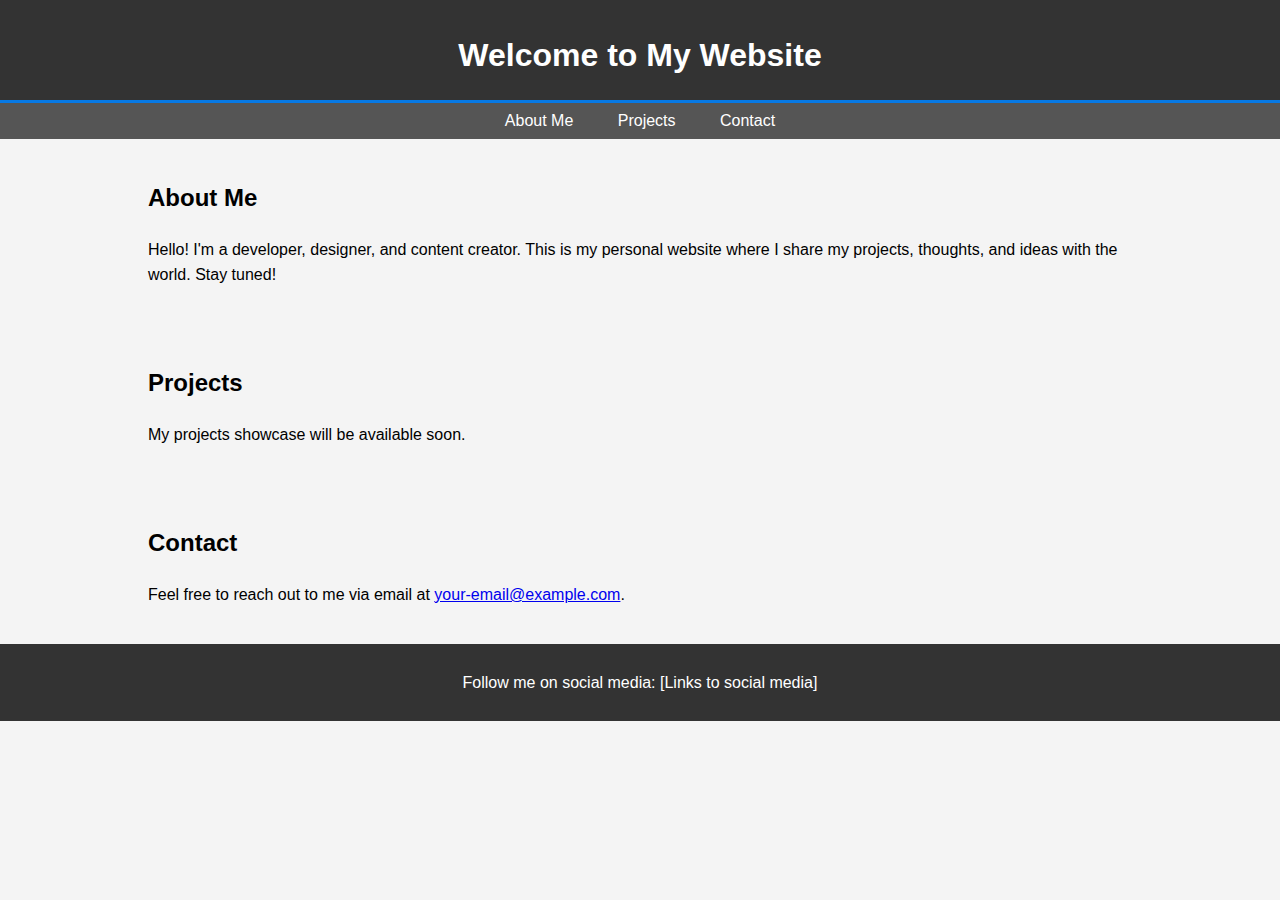
==== index.html @ 5c5b3408 "init project" ====
<!DOCTYPE html>
<html lang="en">
<head>
    <meta charset="UTF-8">
    <meta name="viewport" content="width=device-width, initial-scale=1.0">
    <title>Home Page</title>
    <link rel="stylesheet" href="styles.css">
</head>
<body>
    <header>
        <h1>Welcome to My Website</h1>
    </header>
    <nav>
        <ul>
            <li><a href="#about">About Me</a></li>
            <li><a href="#projects">Projects</a></li>
            <li><a href="#contact">Contact</a></li>
        </ul>
    </nav>
    <section id="about">
        <h2>About Me</h2>
        <p>Hello! I'm a developer, designer, and content creator. This is my personal website where I share my projects, thoughts, and ideas with the world. Stay tuned!</p>
    </section>
    <section id="projects">
        <h2>Projects</h2>
        <p>My projects showcase will be available soon.</p>
    </section>
    <section id="contact">
        <h2>Contact</h2>
        <p>Feel free to reach out to me via email at <a href="mailto:your-email@example.com">your-email@example.com</a>.</p>
    </section>
    <footer>
        <p>Follow me on social media: [Links to social media]</p>
    </footer>
</body>
</html>
---- styles.css ----
body {
    font-family: Arial, sans-serif;
    line-height: 1.6;
    margin: 0;
    padding: 0;
    background-color: #f4f4f4;
}

header {
    background: #333;
    color: #fff;
    padding-top: 30px;
    min-height: 70px;
    border-bottom: #0779e4 3px solid;
}

header h1 {
    text-align: center;
    margin: 0;
    padding-bottom: 10px;
}

nav ul {
    background: #555;
    list-style: none;
    text-align: center;
    padding: 0;
    margin: 0;
}

nav ul li {
    display: inline;
}

nav ul li a {
    text-decoration: none;
    color: white;
    padding: 5px 20px;
    display: inline-block;
}

section {
    padding: 20px;
    margin: 0 10%;
}

footer {
    text-align: center;
    padding: 10px;
    background-color: #333;
    color: white;
}
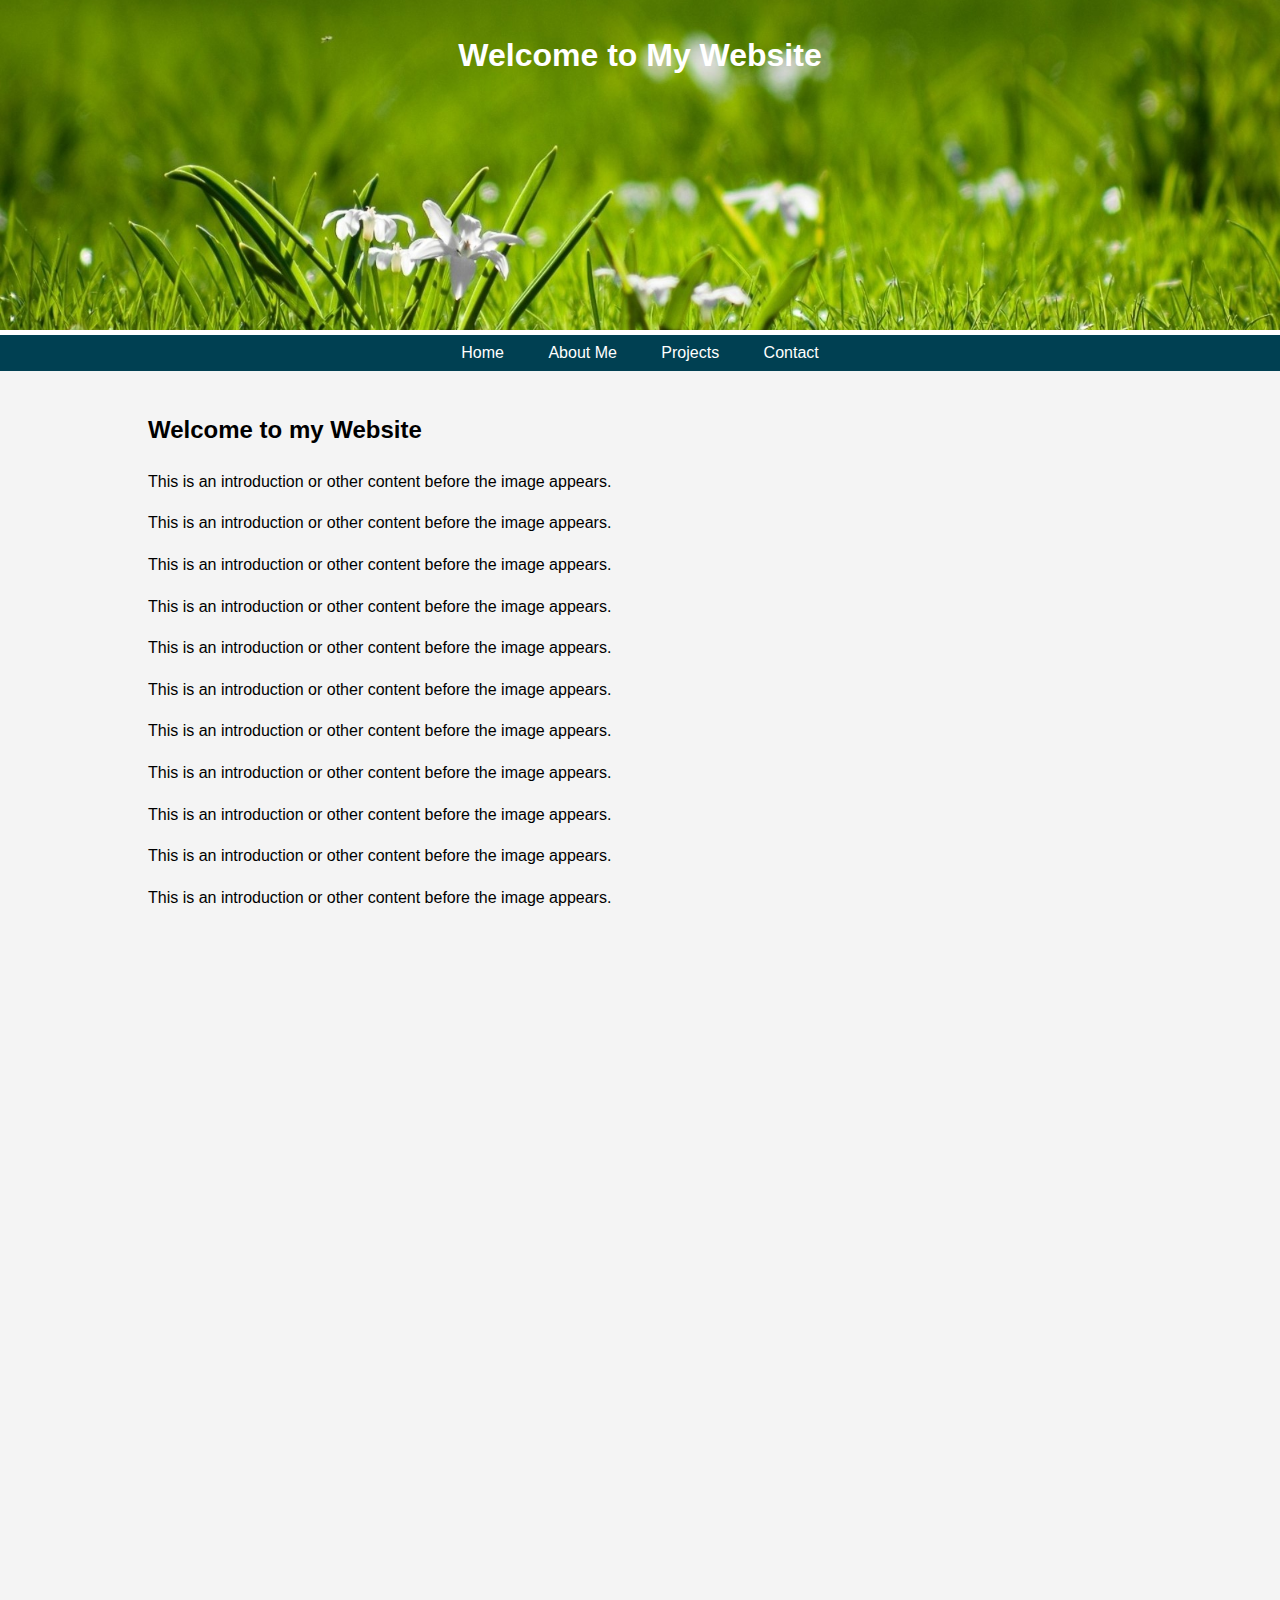
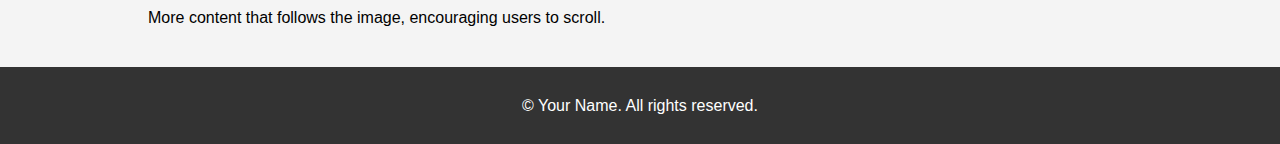
==== commit 84ae43cf: "first day" ====
--- a/index.html
+++ b/index.html
@@ -12,25 +12,47 @@
     </header>
     <nav>
         <ul>
-            <li><a href="#about">About Me</a></li>
-            <li><a href="#projects">Projects</a></li>
-            <li><a href="#contact">Contact</a></li>
+            <li><a href="index.html">Home</a></li>
+            <li><a href="about.html">About Me</a></li>
+            <li><a href="projects.html">Projects</a></li>
+            <li><a href="contact.html">Contact</a></li>
         </ul>
     </nav>
-    <section id="about">
-        <h2>About Me</h2>
-        <p>Hello! I'm a developer, designer, and content creator. This is my personal website where I share my projects, thoughts, and ideas with the world. Stay tuned!</p>
-    </section>
-    <section id="projects">
-        <h2>Projects</h2>
-        <p>My projects showcase will be available soon.</p>
-    </section>
-    <section id="contact">
-        <h2>Contact</h2>
-        <p>Feel free to reach out to me via email at <a href="mailto:your-email@example.com">your-email@example.com</a>.</p>
+    <section>
+        <h2>Welcome to my Website</h2>
+        <p>This is an introduction or other content before the image appears.</p>
+        <p>This is an introduction or other content before the image appears.</p>
+        <p>This is an introduction or other content before the image appears.</p>
+        <p>This is an introduction or other content before the image appears.</p>
+        <p>This is an introduction or other content before the image appears.</p>
+        <p>This is an introduction or other content before the image appears.</p>
+        <p>This is an introduction or other content before the image appears.</p>
+        <p>This is an introduction or other content before the image appears.</p>
+        <p>This is an introduction or other content before the image appears.</p>
+        <p>This is an introduction or other content before the image appears.</p>
+        <p>This is an introduction or other content before the image appears.</p>
+        <!-- Image with the .scroll-image class -->
+        <img src="files/scroll-image.jpg" alt="Descriptive text for the image" class="scroll-image">
+        <p>More content that follows the image, encouraging users to scroll.</p>
     </section>
     <footer>
-        <p>Follow me on social media: [Links to social media]</p>
+        <p>© Your Name. All rights reserved.</p>
     </footer>
+    <script>
+        document.addEventListener('DOMContentLoaded', (event) => {
+          let observer = new IntersectionObserver((entries, observer) => { 
+            entries.forEach(entry => {
+              if (entry.isIntersecting) {
+                entry.target.classList.add('scroll-image-visible');
+              }
+            });
+          }, { threshold: 0.1 }); // Adjust threshold as needed
+      
+          // Target elements with the 'scroll-image' class
+          document.querySelectorAll('.scroll-image').forEach(img => {
+            observer.observe(img);
+          });
+        });
+      </script>
 </body>
-</html>+</html>
--- a/styles.css
+++ b/styles.css
@@ -7,11 +7,11 @@
 }
 
 header {
-    background: #333;
+    background: url('files/header-background.jpg') no-repeat center center/cover;
     color: #fff;
     padding-top: 30px;
-    min-height: 70px;
-    border-bottom: #0779e4 3px solid;
+    min-height: 300px;
+    border-bottom: #FFF 5px solid;
 }
 
 header h1 {
@@ -21,7 +21,7 @@
 }
 
 nav ul {
-    background: #555;
+    background: #004052;
     list-style: none;
     text-align: center;
     padding: 0;
@@ -44,6 +44,19 @@
     margin: 0 10%;
 }
 
+/* Initial state of the image */
+.scroll-image {
+    width: 100%; /* Adjust this as needed */
+    height: auto;
+    margin: 20px 0; /* Adds space around the image */
+    opacity: 0;
+    transition: opacity 2s ease-out; /* Smooth transition for the fade-in effect */
+}
+/* Class to add when the image becomes visible */
+.scroll-image-visible {
+    opacity: 1;
+}
+
 footer {
     text-align: center;
     padding: 10px;
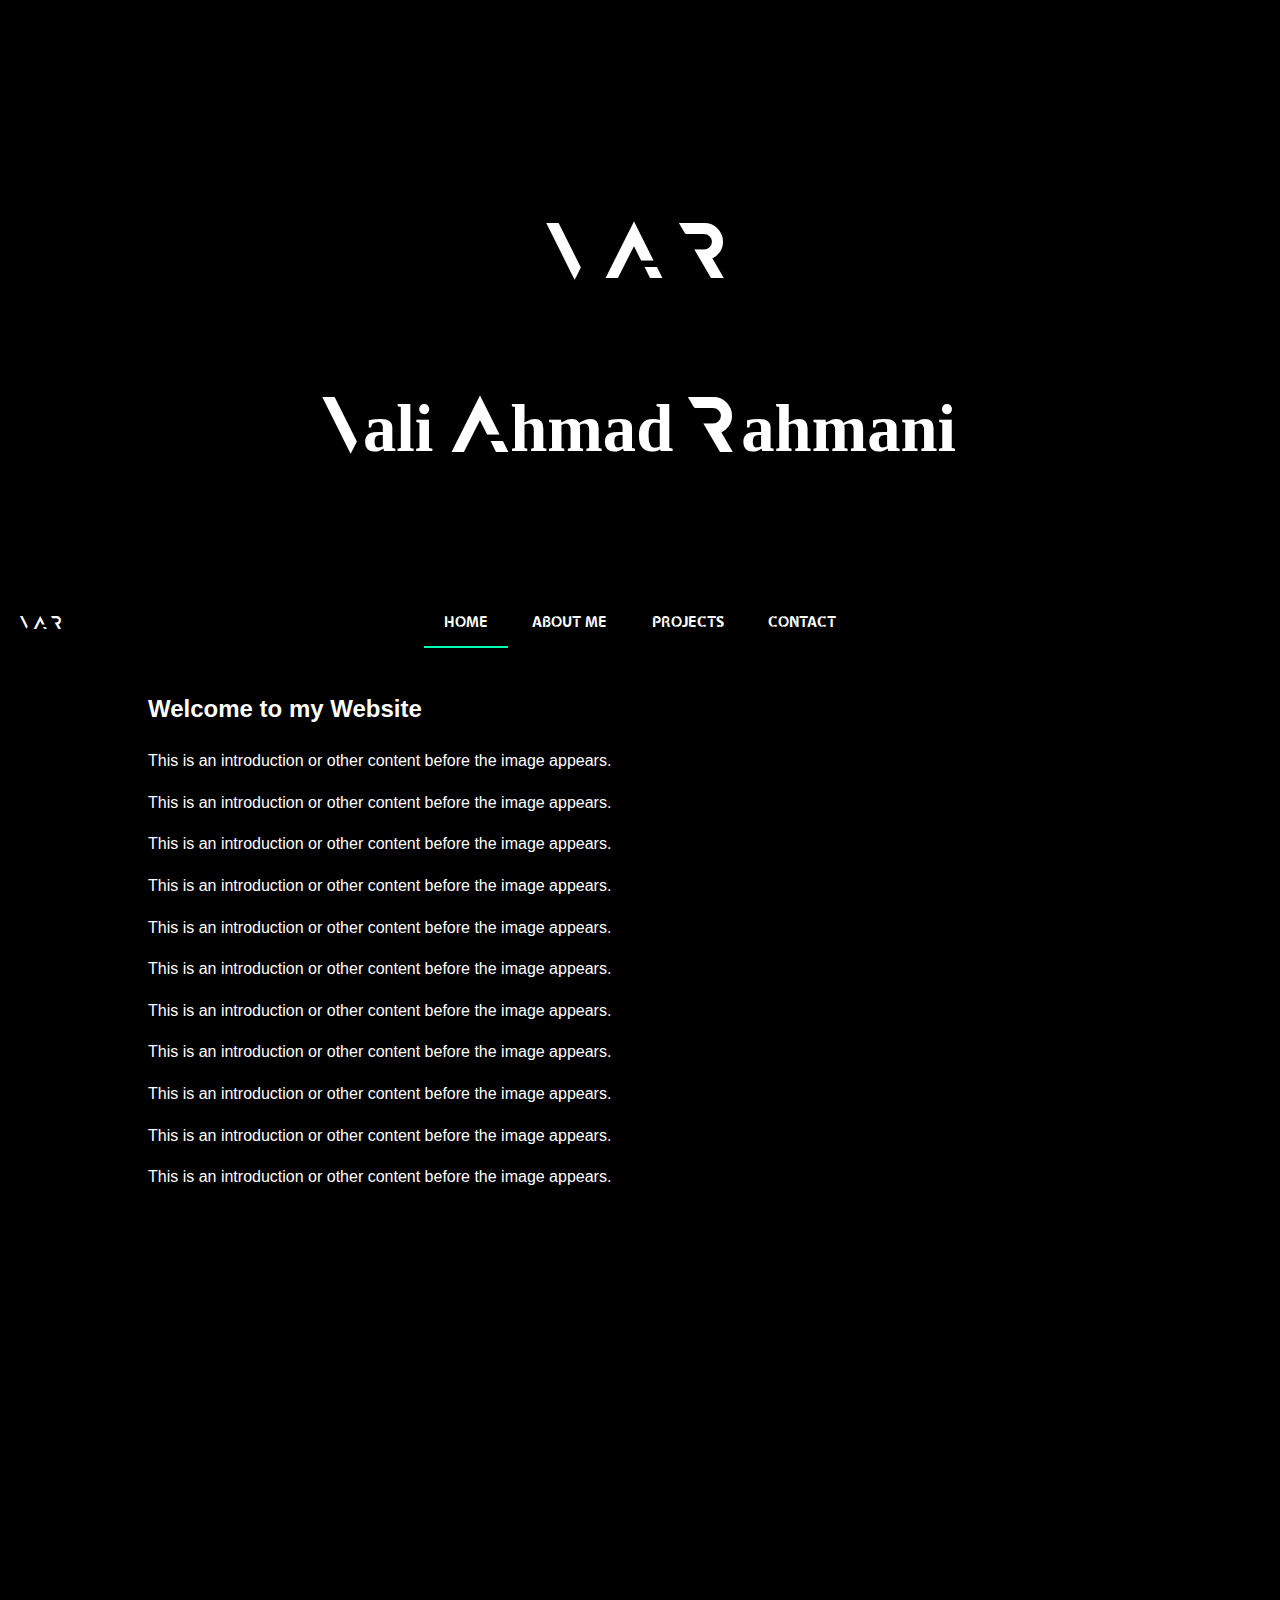
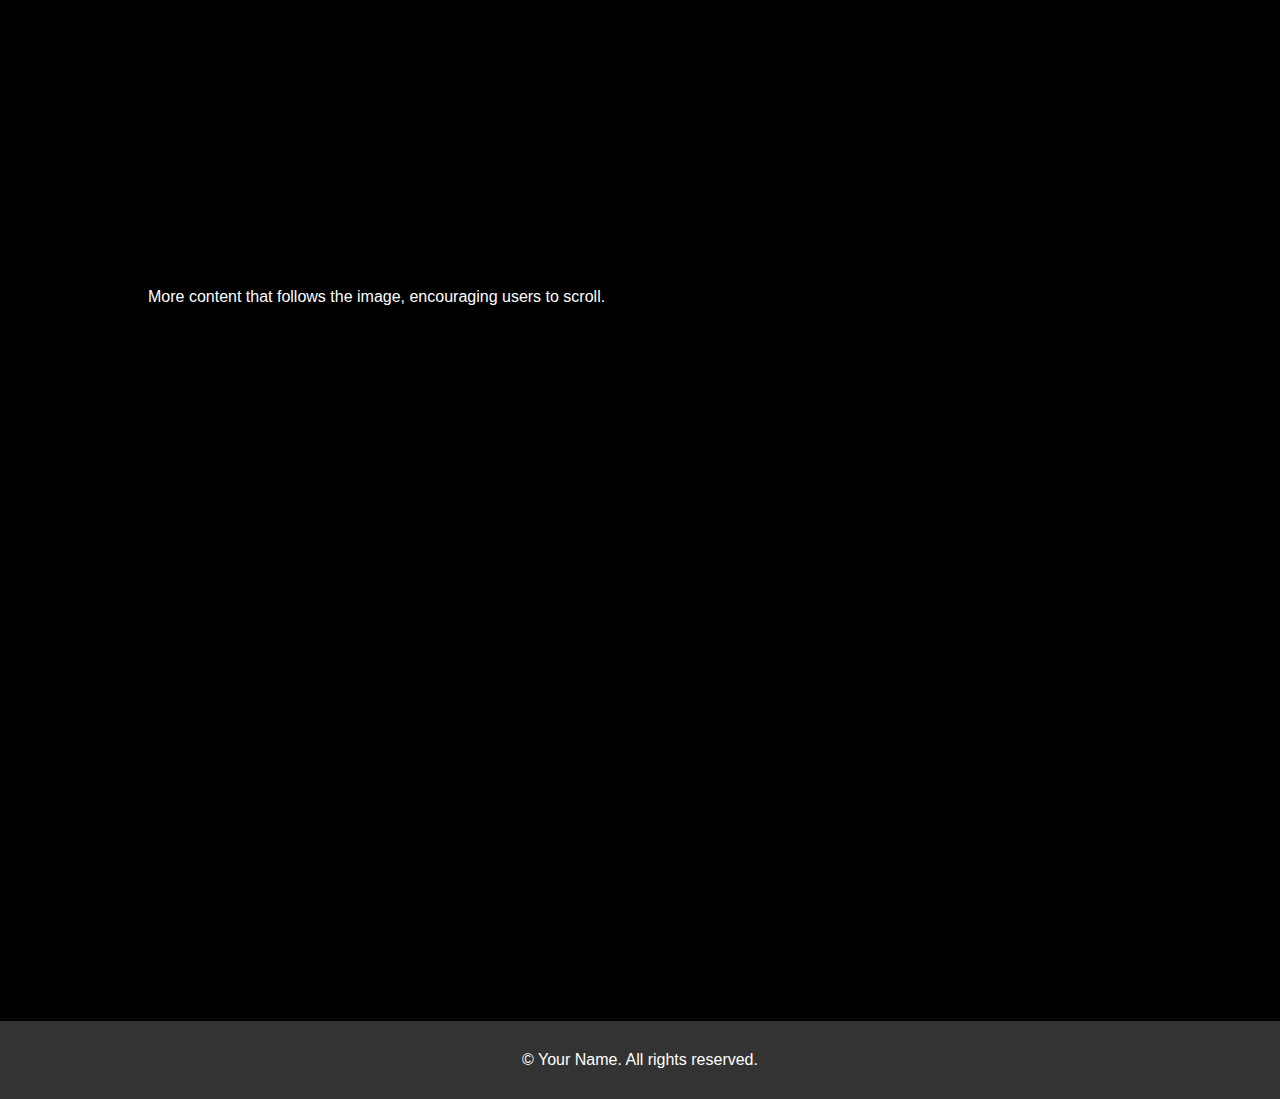
==== commit ab156888: "video is set" ====
--- a/index.html
+++ b/index.html
@@ -6,11 +6,23 @@
     <title>Home Page</title>
     <link rel="stylesheet" href="styles.css">
 </head>
+
 <body>
     <header>
-        <h1>Welcome to My Website</h1>
+        <div class="header-video">
+            <video autoplay muted loop>
+                <source src="files/video.mp4" type="video/mp4">
+                Your browser does not support the video tag.
+            </video>
+        </div>
+        <!-- Any other content you want in the header goes here -->
+        <h1>
+            <p>V A R</p>
+            <p>Vali Ahmad Rahmani</p>
+        </h1>
     </header>
     <nav>
+        <div class="logo">V A R</div> <!-- Logo or initial on the left -->
         <ul>
             <li><a href="index.html">Home</a></li>
             <li><a href="about.html">About Me</a></li>
@@ -35,6 +47,12 @@
         <img src="files/scroll-image.jpg" alt="Descriptive text for the image" class="scroll-image">
         <p>More content that follows the image, encouraging users to scroll.</p>
     </section>
+    <div class="video-container">
+        <video autoplay muted loop>
+            <source src="files/video.mp4" type="video/mp4">
+            Your browser does not support the video tag.
+        </video>
+    </div>
     <footer>
         <p>© Your Name. All rights reserved.</p>
     </footer>
@@ -53,6 +71,33 @@
             observer.observe(img);
           });
         });
-      </script>
+        document.addEventListener('DOMContentLoaded', (event) => {
+            const nav = document.querySelector('nav'); // Target the entire nav element
+            const stickyOffset = nav.offsetTop;
+        
+            function scrollFunction() {
+                if (window.pageYOffset >= stickyOffset) {
+                    nav.classList.add("fixed");
+                } else {
+                    nav.classList.remove("fixed");
+                }
+            }
+        
+            window.onscroll = function() {
+                scrollFunction();
+            };
+        });
+        document.addEventListener('DOMContentLoaded', () => {
+            const links = document.querySelectorAll('nav ul li a');
+            // Use location.pathname to ignore query strings and hashes in comparison
+            const currentPath = window.location.pathname;
+        
+            links.forEach(link => {
+                if (link.pathname === currentPath) {
+                    link.classList.add('clicked'); // Highlight the current page link
+                }
+            });
+        });
+    </script>
 </body>
 </html>
--- a/styles.css
+++ b/styles.css
@@ -3,29 +3,75 @@
     line-height: 1.6;
     margin: 0;
     padding: 0;
-    background-color: #f4f4f4;
+    color: #fff;
+    background-color: #000;
 }
 
 header {
-    background: url('files/header-background.jpg') no-repeat center center/cover;
-    color: #fff;
-    padding-top: 30px;
-    min-height: 300px;
-    border-bottom: #FFF 5px solid;
+    position: relative;
+    width: 100%;
+    height: 600px; /* Adjust based on the video height or as needed */
+    overflow: hidden; /* Important for cropping the video */
 }
 
 header h1 {
+    font-family: Anurati;
+    font-size: 50pt;
+    color: white; /* Adjust color as needed */
+    position: absolute;
+    top: 50%;
+    left: 50%;
     text-align: center;
-    margin: 0;
-    padding-bottom: 10px;
+    transform: translate(-50%, -50%);
+    z-index: 2; /* Ensure it's above the video */
+}
+
+.header-video {
+    position: relative;
+    width: 100%; /* Adjust based on your layout needs */
+    height: 75vh; /* Or any other height you prefer */
+    overflow: hidden;
+}
+
+.header-video video {
+    position: absolute;
+    bottom: 0; /* Align the bottom of the video with the bottom of the container */
+    left: 0;
+    width: 100%;
+    height: auto;
+    min-height: 150%; /* Make the video twice as tall as the container */
+}
+
+nav {
+    display: flex;
+    align-items: center;
+    justify-content: center;
+    position: relative; /* Added to ensure positioning context */
+    width: 100%; /* Ensure full width */
+    z-index: 1000; /* Keep it above other content */
+}
+
+.fixed {
+    position: fixed;
+    top: 0;
+    left: 0; /* Ensures it sticks to the top left corner */
+    width: 100%; /* Stretches across the viewport */
+}
+
+.logo {
+    font-family: Anurati;
+    position: absolute;
+    left: 20px; /* Or your preferred spacing */
+    /* Your existing styling */
 }
 
 nav ul {
-    background: #004052;
+    background: linear-gradient(to right, rgba(255,255,255,0), rgba(255,255,255,0));
     list-style: none;
     text-align: center;
     padding: 0;
     margin: 0;
+    height: 50px;
 }
 
 nav ul li {
@@ -33,9 +79,10 @@
 }
 
 nav ul li a {
+    font-family: VICASSO;
     text-decoration: none;
     color: white;
-    padding: 5px 20px;
+    padding: 10px 20px;
     display: inline-block;
 }
 
@@ -50,11 +97,27 @@
     height: auto;
     margin: 20px 0; /* Adds space around the image */
     opacity: 0;
-    transition: opacity 2s ease-out; /* Smooth transition for the fade-in effect */
+    transition: opacity 7s ease-out; /* Smooth transition for the fade-in effect */
 }
 /* Class to add when the image becomes visible */
 .scroll-image-visible {
     opacity: 1;
+}
+
+.video-container {
+    position: relative;
+    width: 100%; /* Adjust based on your layout needs */
+    height: 75vh; /* Or any other height you prefer */
+    overflow: hidden;
+}
+
+.video-container video {
+    position: absolute;
+    bottom: 0; /* Align the bottom of the video with the bottom of the container */
+    left: 0;
+    width: 100%;
+    height: auto;
+    min-height: 150%; /* Make the video twice as tall as the container */
 }
 
 footer {
@@ -62,4 +125,28 @@
     padding: 10px;
     background-color: #333;
     color: white;
-}+}
+
+
+
+
+@font-face {
+    font-family: 'VICASSO';
+    src: url('fonts/VICASSO.woff2') format('woff2'),
+         url('fonts/VICASSO.woff') format('woff');
+    font-weight: 400;
+    font-style: normal;
+}
+
+@font-face {
+    font-family: 'Anurati';
+    src: url('fonts/Anurati.woff2') format('woff2'),
+         url('fonts/Anurati.woff') format('woff');
+    font-weight: 400;
+    font-style: normal;
+}
+
+.clicked {
+    border-bottom: 2px solid #00ffb3;
+    /* Add additional styles as needed */
+}
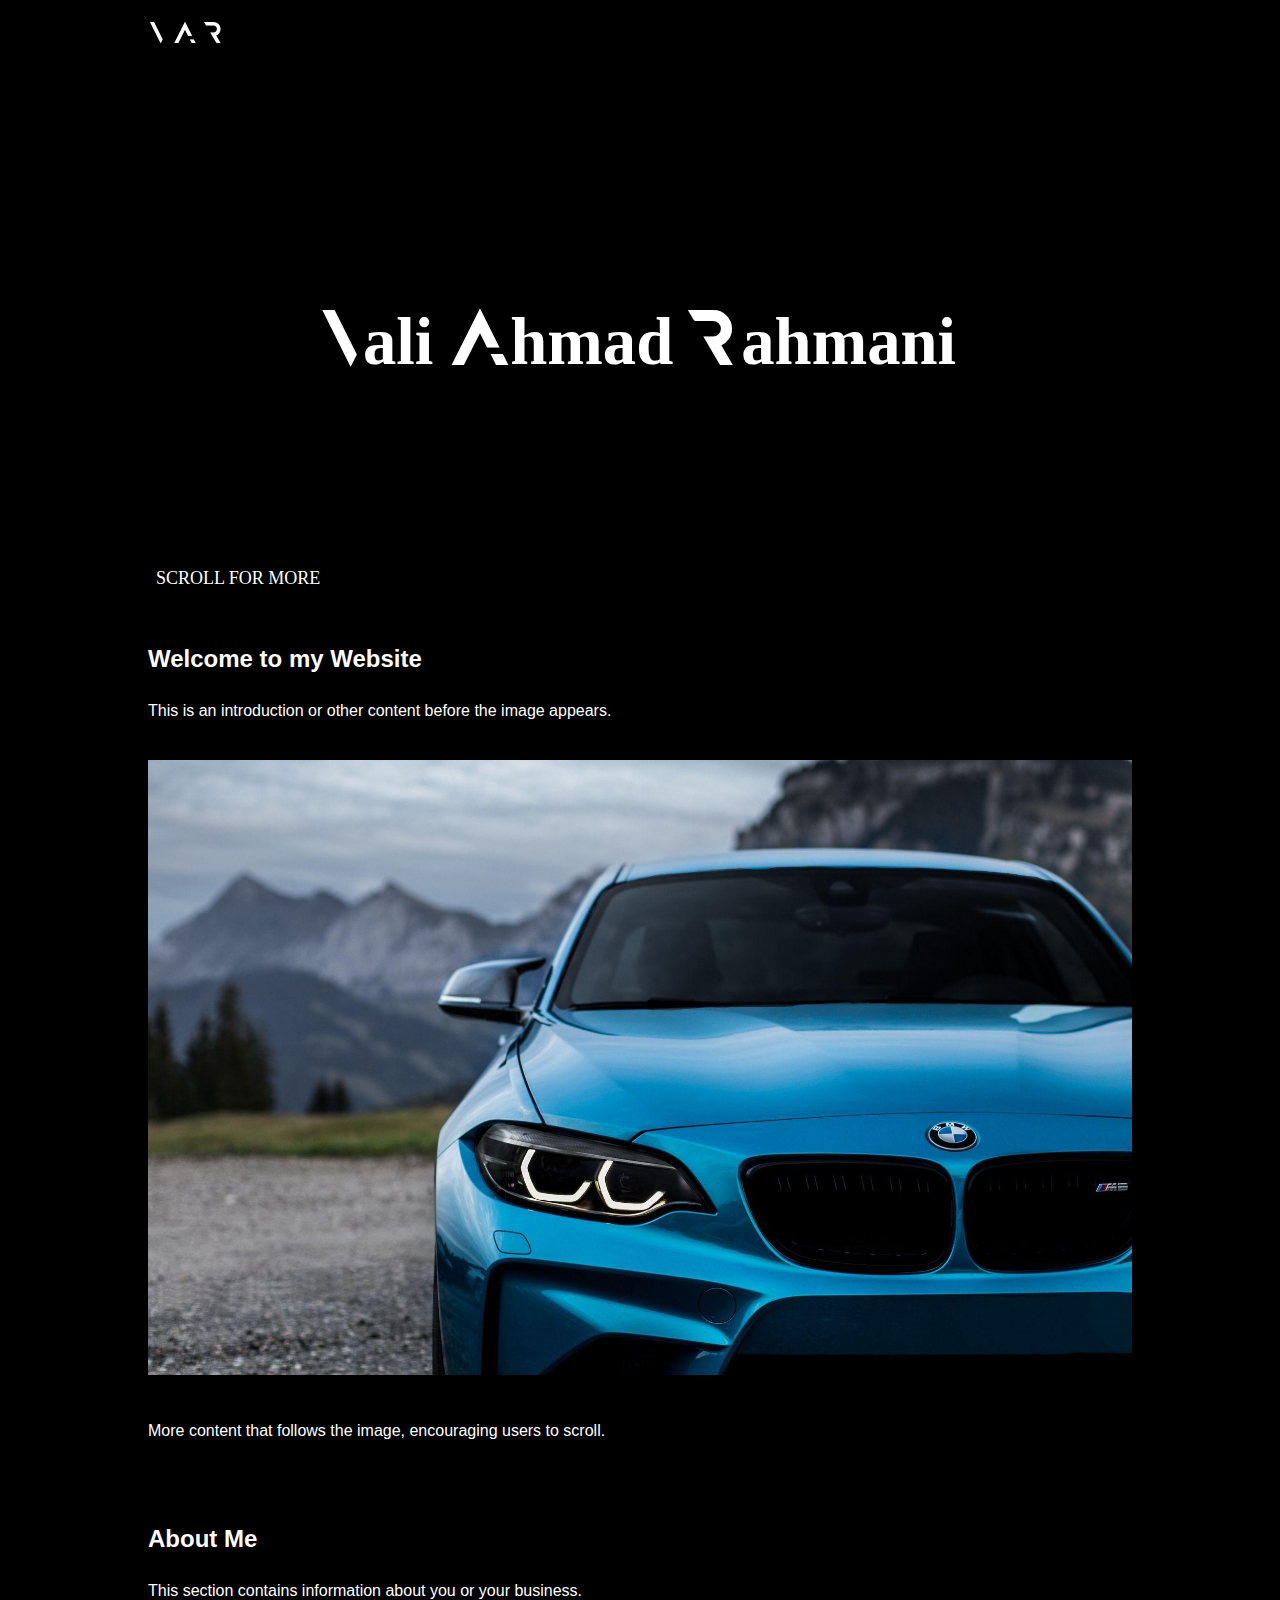
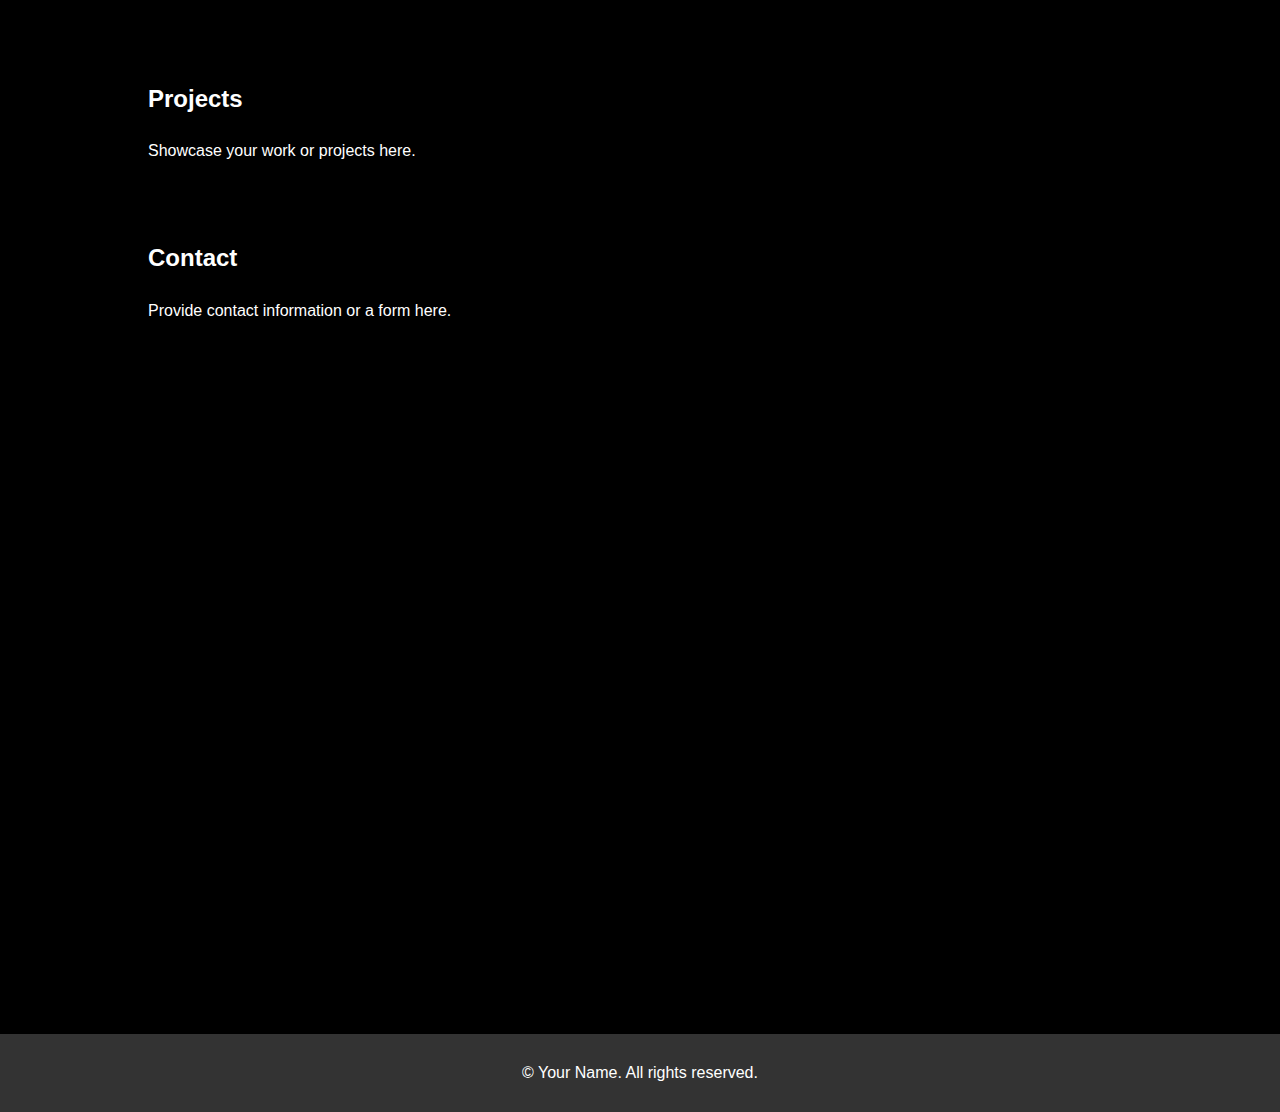
==== commit bca90598: "fixed bar" ====
--- a/index.html
+++ b/index.html
@@ -3,11 +3,13 @@
 <head>
     <meta charset="UTF-8">
     <meta name="viewport" content="width=device-width, initial-scale=1.0">
-    <title>Home Page</title>
+    <title>Vali Ahmad Rahmani</title>
     <link rel="stylesheet" href="styles.css">
 </head>
 
 <body>
+
+
     <header>
         <div class="header-video">
             <video autoplay muted loop>
@@ -17,87 +19,75 @@
         </div>
         <!-- Any other content you want in the header goes here -->
         <h1>
-            <p>V A R</p>
             <p>Vali Ahmad Rahmani</p>
         </h1>
+        <button id="scrollButton">SCROLL FOR MORE</button>
     </header>
+
+
     <nav>
-        <div class="logo">V A R</div> <!-- Logo or initial on the left -->
-        <ul>
-            <li><a href="index.html">Home</a></li>
-            <li><a href="about.html">About Me</a></li>
-            <li><a href="projects.html">Projects</a></li>
-            <li><a href="contact.html">Contact</a></li>
-        </ul>
+        <div class="logo">V A R</div>
     </nav>
-    <section>
+
+
+
+
+
+    <section id="home">
         <h2>Welcome to my Website</h2>
-        <p>This is an introduction or other content before the image appears.</p>
-        <p>This is an introduction or other content before the image appears.</p>
-        <p>This is an introduction or other content before the image appears.</p>
-        <p>This is an introduction or other content before the image appears.</p>
-        <p>This is an introduction or other content before the image appears.</p>
-        <p>This is an introduction or other content before the image appears.</p>
-        <p>This is an introduction or other content before the image appears.</p>
-        <p>This is an introduction or other content before the image appears.</p>
-        <p>This is an introduction or other content before the image appears.</p>
-        <p>This is an introduction or other content before the image appears.</p>
         <p>This is an introduction or other content before the image appears.</p>
         <!-- Image with the .scroll-image class -->
         <img src="files/scroll-image.jpg" alt="Descriptive text for the image" class="scroll-image">
         <p>More content that follows the image, encouraging users to scroll.</p>
     </section>
+
+
+
+
+    <!-- About Section -->
+    <section id="about">
+        <h2>About Me</h2>
+        <p>This section contains information about you or your business.</p>
+    </section>
+
+
+
+
+    <!-- Projects Section -->
+    <section id="projects">
+        <h2>Projects</h2>
+        <p>Showcase your work or projects here.</p>
+    </section>
+
+
+
+
+    <!-- Contact Section -->
+    <section id="contact">
+        <h2>Contact</h2>
+        <p>Provide contact information or a form here.</p>
+    </section>
+
+
+
+
+
+
+
     <div class="video-container">
         <video autoplay muted loop>
             <source src="files/video.mp4" type="video/mp4">
             Your browser does not support the video tag.
         </video>
     </div>
+
+
     <footer>
         <p>© Your Name. All rights reserved.</p>
     </footer>
-    <script>
-        document.addEventListener('DOMContentLoaded', (event) => {
-          let observer = new IntersectionObserver((entries, observer) => { 
-            entries.forEach(entry => {
-              if (entry.isIntersecting) {
-                entry.target.classList.add('scroll-image-visible');
-              }
-            });
-          }, { threshold: 0.1 }); // Adjust threshold as needed
-      
-          // Target elements with the 'scroll-image' class
-          document.querySelectorAll('.scroll-image').forEach(img => {
-            observer.observe(img);
-          });
-        });
-        document.addEventListener('DOMContentLoaded', (event) => {
-            const nav = document.querySelector('nav'); // Target the entire nav element
-            const stickyOffset = nav.offsetTop;
-        
-            function scrollFunction() {
-                if (window.pageYOffset >= stickyOffset) {
-                    nav.classList.add("fixed");
-                } else {
-                    nav.classList.remove("fixed");
-                }
-            }
-        
-            window.onscroll = function() {
-                scrollFunction();
-            };
-        });
-        document.addEventListener('DOMContentLoaded', () => {
-            const links = document.querySelectorAll('nav ul li a');
-            // Use location.pathname to ignore query strings and hashes in comparison
-            const currentPath = window.location.pathname;
-        
-            links.forEach(link => {
-                if (link.pathname === currentPath) {
-                    link.classList.add('clicked'); // Highlight the current page link
-                }
-            });
-        });
-    </script>
+
+
+    <script src="script.js"></script>
+
 </body>
 </html>
--- a/styles.css
+++ b/styles.css
@@ -21,7 +21,7 @@
     position: absolute;
     top: 50%;
     left: 50%;
-    text-align: center;
+    text-align: left;
     transform: translate(-50%, -50%);
     z-index: 2; /* Ensure it's above the video */
 }
@@ -43,47 +43,34 @@
 }
 
 nav {
+    position: fixed; /* Make the nav fixed to the top */
+    top: 0;
+    left: 0;
+    width: 100%;
+    background: rgb(0, 0, 0, .9); 
+    z-index: 1000;
     display: flex;
+    justify-content: start;
     align-items: center;
-    justify-content: center;
-    position: relative; /* Added to ensure positioning context */
-    width: 100%; /* Ensure full width */
-    z-index: 1000; /* Keep it above other content */
+    padding-left: 150px;
+    padding-top: 10px;
+    height: 50px;
 }
 
-.fixed {
-    position: fixed;
-    top: 0;
-    left: 0; /* Ensures it sticks to the top left corner */
-    width: 100%; /* Stretches across the viewport */
+nav::after {
+    content: '';
+    position: absolute;
+    bottom: -30px; /* Starts the effect right at the bottom of the nav and extends downwards */
+    left: 0;
+    width: 100%;
+    height: 30px; /* Height of the fading effect */
+    background: linear-gradient(to bottom, rgb(0, 0, 0, .9), rgb(0, 0, 0, .5), rgba(0, 0, 0, 0)); /* Adjusted fade effect */
 }
 
 .logo {
+    color: #fff;
     font-family: Anurati;
-    position: absolute;
-    left: 20px; /* Or your preferred spacing */
-    /* Your existing styling */
-}
-
-nav ul {
-    background: linear-gradient(to right, rgba(255,255,255,0), rgba(255,255,255,0));
-    list-style: none;
-    text-align: center;
-    padding: 0;
-    margin: 0;
-    height: 50px;
-}
-
-nav ul li {
-    display: inline;
-}
-
-nav ul li a {
-    font-family: VICASSO;
-    text-decoration: none;
-    color: white;
-    padding: 10px 20px;
-    display: inline-block;
+    font-size: 20pt;
 }
 
 section {
@@ -128,12 +115,40 @@
 }
 
 
+#scrollButton {
+    font-family: Vicasso;
+    position: absolute;
+    bottom: 10px;
+    font-size: 18px;
+    cursor: pointer;
+    margin-left: 150px;
+    background-color: rgba(0, 0, 0, 0);
+    border: none;
+    color: #fff;
+    transition: border-bottom-color 0.3s ease;
+}
 
+#scrollButton::after {
+    content: '';
+    position: absolute;
+    bottom: 0; /* Aligns it at the bottom of the button */
+    left: 50%; /* Start from the center */
+    width: 0%; /* Initial width */
+    height: 2px; /* Height of the line */
+    background-color: #00ffb3; /* Color of the line */
+    transition: width 0.3s ease, left 0.3s ease; /* Animate width and horizontal position */
+}
+
+#scrollButton:hover::after, #scrollButton:active::after {
+    width: 100%; /* Full width */
+    left: 0; /* Start expanding from the left edge */
+    border: none;
+}
 
 @font-face {
-    font-family: 'VICASSO';
-    src: url('fonts/VICASSO.woff2') format('woff2'),
-         url('fonts/VICASSO.woff') format('woff');
+    font-family: 'Vicasso';
+    src: url('fonts/Vicasso.woff2') format('woff2'),
+         url('fonts/Vicasso.woff') format('woff');
     font-weight: 400;
     font-style: normal;
 }
@@ -146,7 +161,3 @@
     font-style: normal;
 }
 
-.clicked {
-    border-bottom: 2px solid #00ffb3;
-    /* Add additional styles as needed */
-}
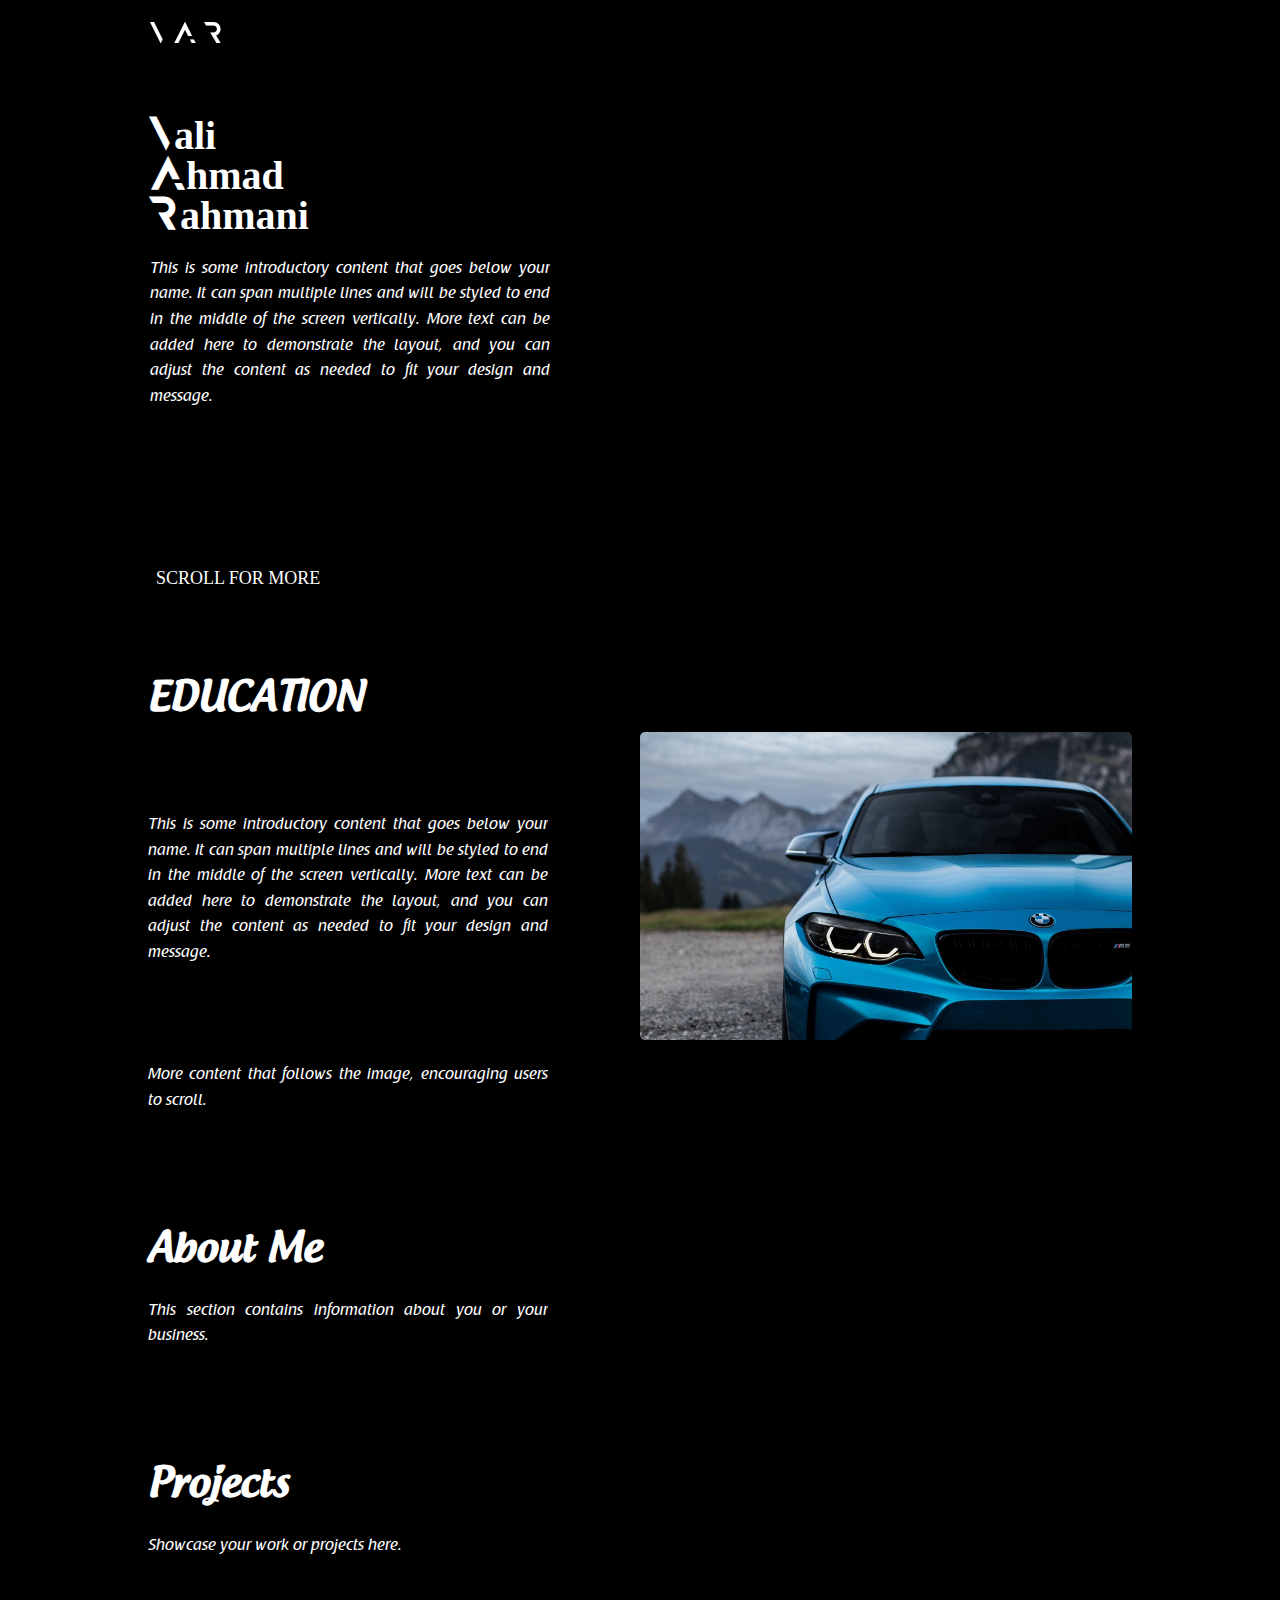
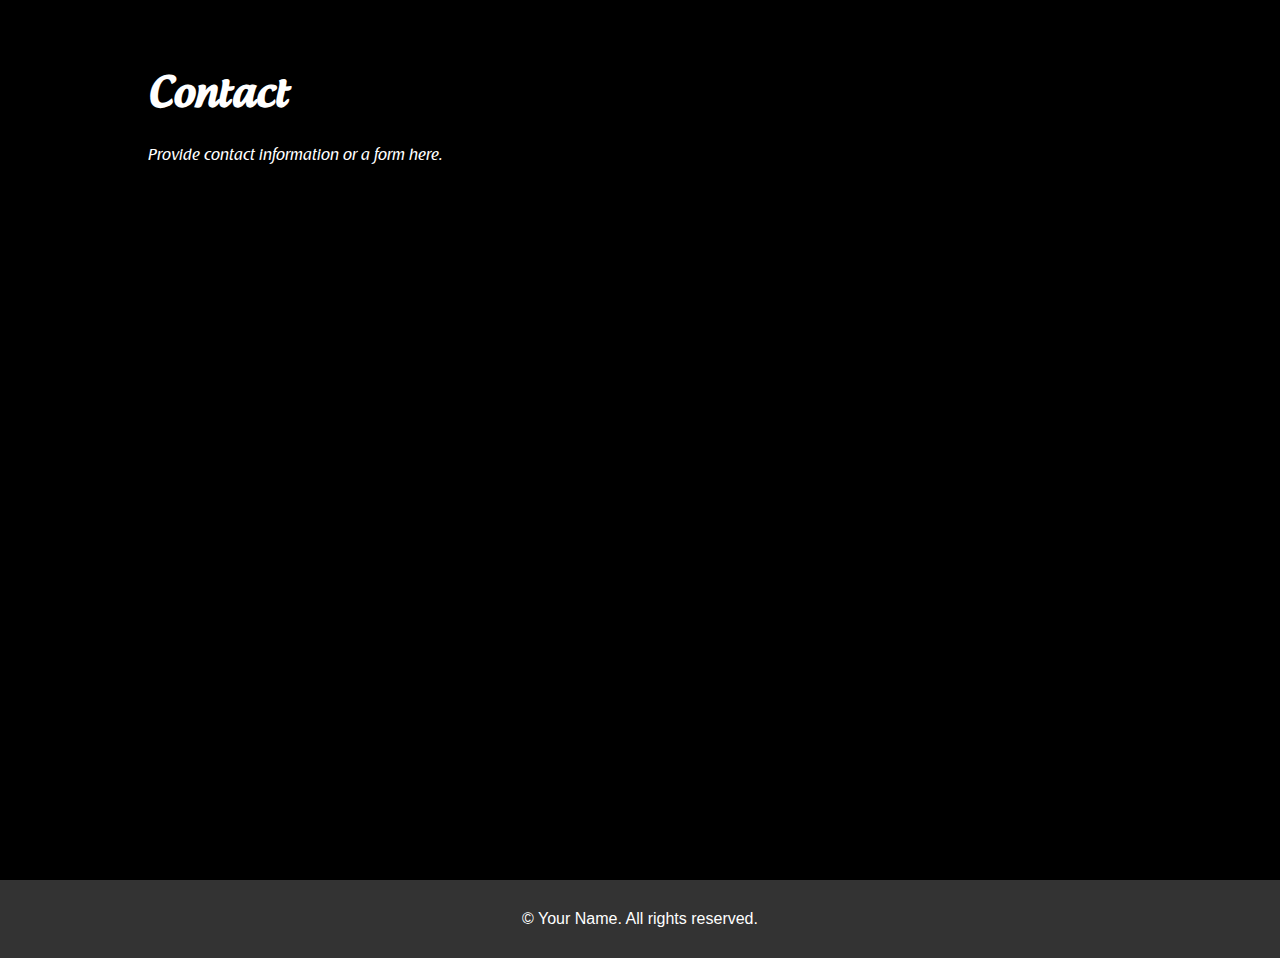
==== commit 6b205a6e: "start sections" ====
--- a/index.html
+++ b/index.html
@@ -11,19 +11,13 @@
 
 
     <header>
-        <div class="header-video">
-            <video autoplay muted loop>
-                <source src="files/video.mp4" type="video/mp4">
-                Your browser does not support the video tag.
-            </video>
-        </div>
         <!-- Any other content you want in the header goes here -->
-        <h1>
-            <p>Vali Ahmad Rahmani</p>
-        </h1>
+        <h1>Vali<br>Ahmad<br>Rahmani</h1>
+        <p>
+            This is some introductory content that goes below your name. It can span multiple lines and will be styled to end in the middle of the screen vertically. More text can be added here to demonstrate the layout, and you can adjust the content as needed to fit your design and message.
+        </p>
         <button id="scrollButton">SCROLL FOR MORE</button>
     </header>
-
 
     <nav>
         <div class="logo">V A R</div>
@@ -31,13 +25,19 @@
 
 
 
-
-
     <section id="home">
-        <h2>Welcome to my Website</h2>
-        <p>This is an introduction or other content before the image appears.</p>
-        <!-- Image with the .scroll-image class -->
-        <img src="files/scroll-image.jpg" alt="Descriptive text for the image" class="scroll-image">
+        <h2>EDUCATION</h2>
+        <div class="content">
+            <div class="text">
+                <p>
+                    This is some introductory content that goes below your name. It can span multiple lines and will be styled to end in the middle of the screen vertically. More text can be added here to demonstrate the layout, and you can adjust the content as needed to fit your design and message.
+                </p>
+            </div>
+            <div class="image">
+                <!-- Image with the .scroll-image class -->
+                <img src="files/scroll-image.jpg" alt="Descriptive text for the image" class="scroll-image">
+            </div>
+        </div>
         <p>More content that follows the image, encouraging users to scroll.</p>
     </section>
 
--- a/styles.css
+++ b/styles.css
@@ -16,34 +16,26 @@
 
 header h1 {
     font-family: Anurati;
-    font-size: 50pt;
-    color: white; /* Adjust color as needed */
-    position: absolute;
-    top: 50%;
-    left: 50%;
-    text-align: left;
-    transform: translate(-50%, -50%);
-    z-index: 2; /* Ensure it's above the video */
-}
-
-.header-video {
-    position: relative;
-    width: 100%; /* Adjust based on your layout needs */
-    height: 75vh; /* Or any other height you prefer */
-    overflow: hidden;
-}
-
-.header-video video {
-    position: absolute;
-    bottom: 0; /* Align the bottom of the video with the bottom of the container */
-    left: 0;
-    width: 100%;
-    height: auto;
-    min-height: 150%; /* Make the video twice as tall as the container */
+    font-size: 40px; 
+    margin-bottom: 20px;
+    line-height: 1;
+    padding-top: 90px;
+    padding-left: 150px;
+    color: white;
+}
+
+header p {
+    font-family: Raspoutine;
+    font-size: 16px;  
+    max-width: 400px; 
+    text-align: justify;
+    overflow: hidden; 
+    padding-left: 150px;
+    color: white;
 }
 
 nav {
-    position: fixed; /* Make the nav fixed to the top */
+    position: fixed;
     top: 0;
     left: 0;
     width: 100%;
@@ -67,26 +59,65 @@
     background: linear-gradient(to bottom, rgb(0, 0, 0, .9), rgb(0, 0, 0, .5), rgba(0, 0, 0, 0)); /* Adjusted fade effect */
 }
 
+section {
+    padding: 20px;
+    margin: 0 10%;
+}
+
+section h2 {
+    font-family: Androgyne;
+    font-size: 40px; 
+    margin-bottom: 0px;
+    padding-top: 15px;
+    color: white;
+}
+
+section p {
+    font-family: Raspoutine;
+    font-size: 16px;  
+    max-width: 400px; 
+    text-align: justify;
+    overflow: hidden; 
+    color: white;
+}
+
+footer {
+    text-align: center;
+    padding: 10px;
+    background-color: #333;
+    color: white;
+}
+
+
+.content {
+    display: flex; /* This enables flexbox layout */
+    align-items: center; /* This vertically centers the items if they have different heights */
+    justify-content: space-around; /* This adds space around the items. Use 'space-between' for no outer margin */
+}
+
+.text, .image {
+    flex: 1; /* This allows both the text and image to share the available space equally */
+}
+
+.image img {
+    width: 100%; /* This makes the image responsive, adjusting its width to the container */
+    height: auto; /* This maintains the aspect ratio of the image */
+}
+
 .logo {
     color: #fff;
     font-family: Anurati;
     font-size: 20pt;
 }
 
-section {
-    padding: 20px;
-    margin: 0 10%;
-}
-
-/* Initial state of the image */
 .scroll-image {
-    width: 100%; /* Adjust this as needed */
+    width: 50%;
     height: auto;
-    margin: 20px 0; /* Adds space around the image */
+    border-radius: 5px;
     opacity: 0;
     transition: opacity 7s ease-out; /* Smooth transition for the fade-in effect */
 }
-/* Class to add when the image becomes visible */
+
 .scroll-image-visible {
     opacity: 1;
 }
@@ -106,14 +137,6 @@
     height: auto;
     min-height: 150%; /* Make the video twice as tall as the container */
 }
-
-footer {
-    text-align: center;
-    padding: 10px;
-    background-color: #333;
-    color: white;
-}
-
 
 #scrollButton {
     font-family: Vicasso;
@@ -161,3 +184,50 @@
     font-style: normal;
 }
 
+@font-face {
+    font-family: 'Androgyne';
+    src: url('fonts/Androgyne.woff2') format('woff2'),
+         url('fonts/Androgyne.woff') format('woff');
+    font-weight: 400;
+    font-style: normal;
+}
+
+@font-face {
+    font-family: 'Fontastique';
+    src: url('fonts/Fontastique.woff2') format('woff2'),
+         url('fonts/Fontastique.woff') format('woff');
+    font-weight: 400;
+    font-style: normal;
+}
+
+@font-face {
+    font-family: 'Raspoutine';
+    src: url('fonts/Raspoutine.woff2') format('woff2'),
+         url('fonts/Raspoutine.woff') format('woff');
+    font-weight: 400;
+    font-style: normal;
+}
+
+@font-face {
+    font-family: 'Tabitha';
+    src: url('fonts/Tabitha.woff2') format('woff2'),
+         url('fonts/Tabitha.woff') format('woff');
+    font-weight: 400;
+    font-style: normal;
+}
+
+@font-face {
+    font-family: 'Quantum';
+    src: url('fonts/Quantum.woff2') format('woff2'),
+         url('fonts/Quantum.woff') format('woff');
+    font-weight: 400;
+    font-style: normal;
+}
+
+@font-face {
+    font-family: 'Blanka';
+    src: url('fonts/Blanka.woff2') format('woff2'),
+         url('fonts/Blanka.woff') format('woff');
+    font-weight: 400;
+    font-style: normal;
+}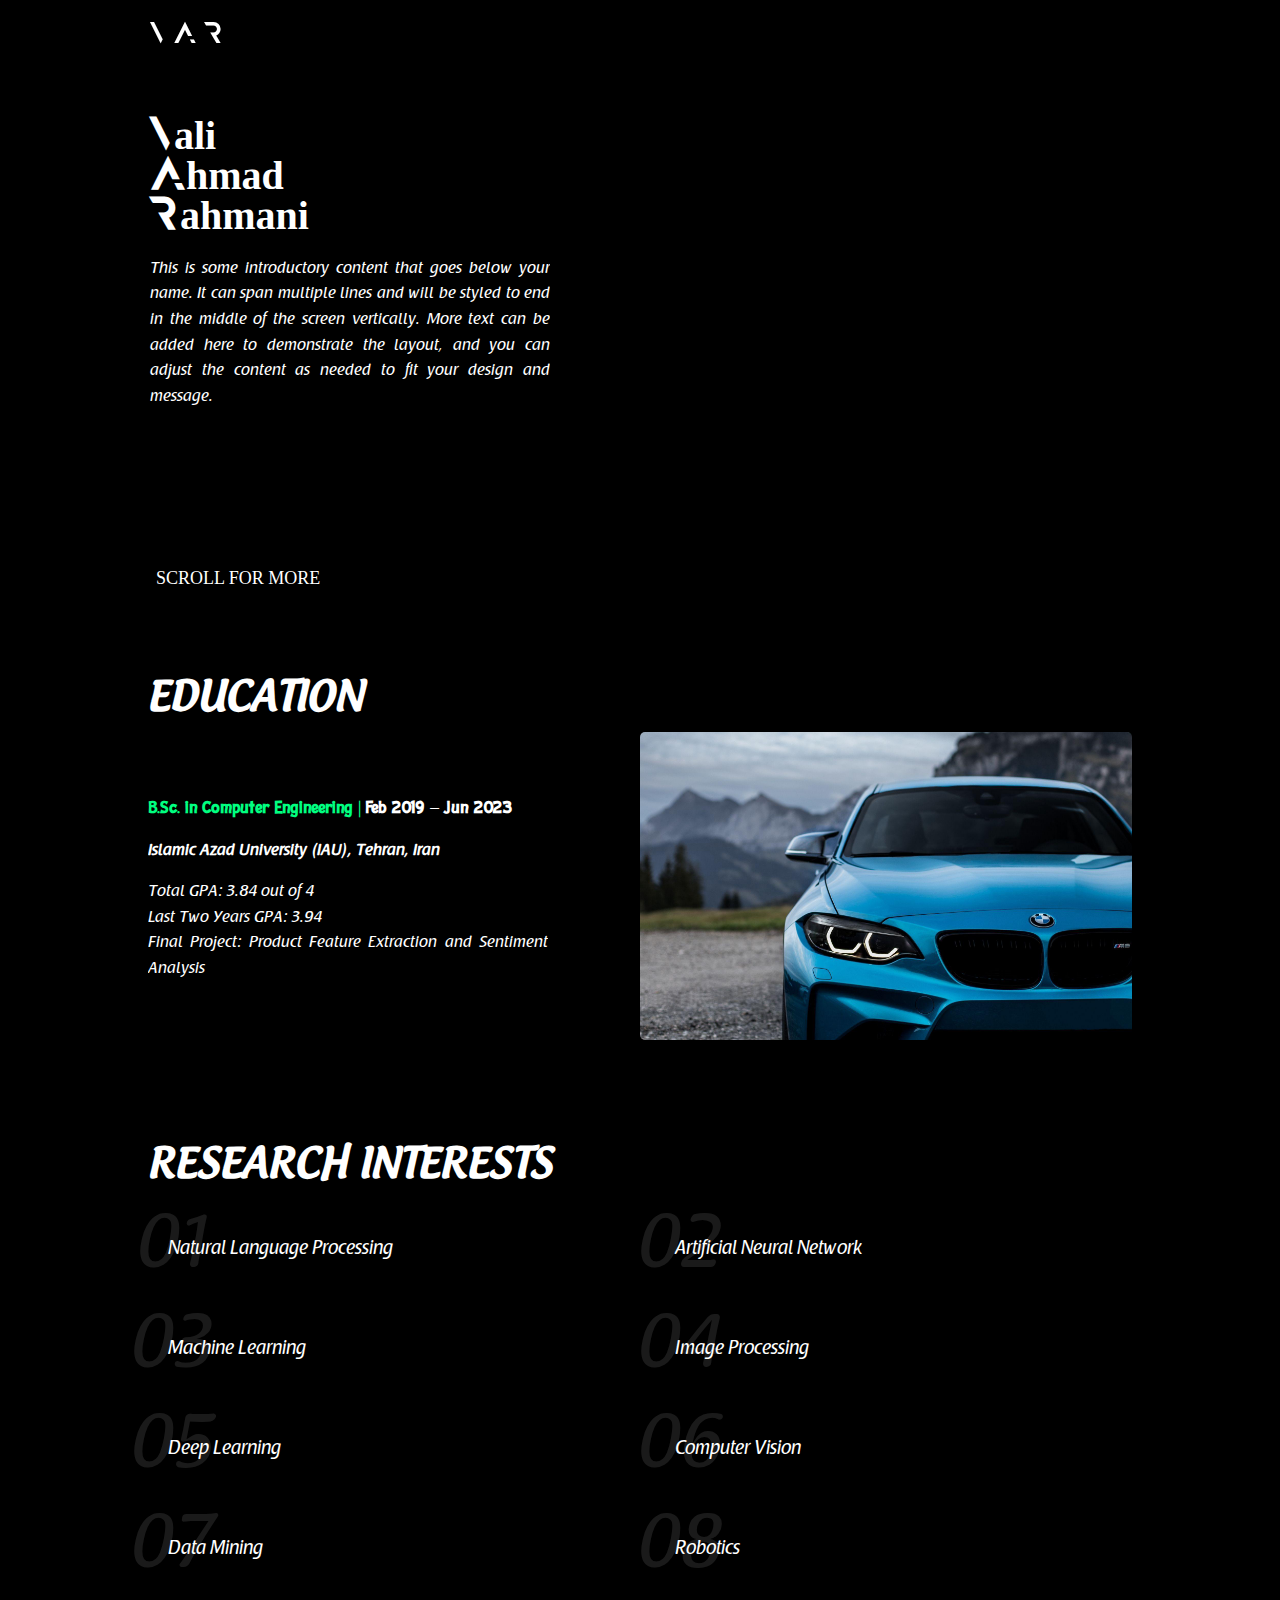
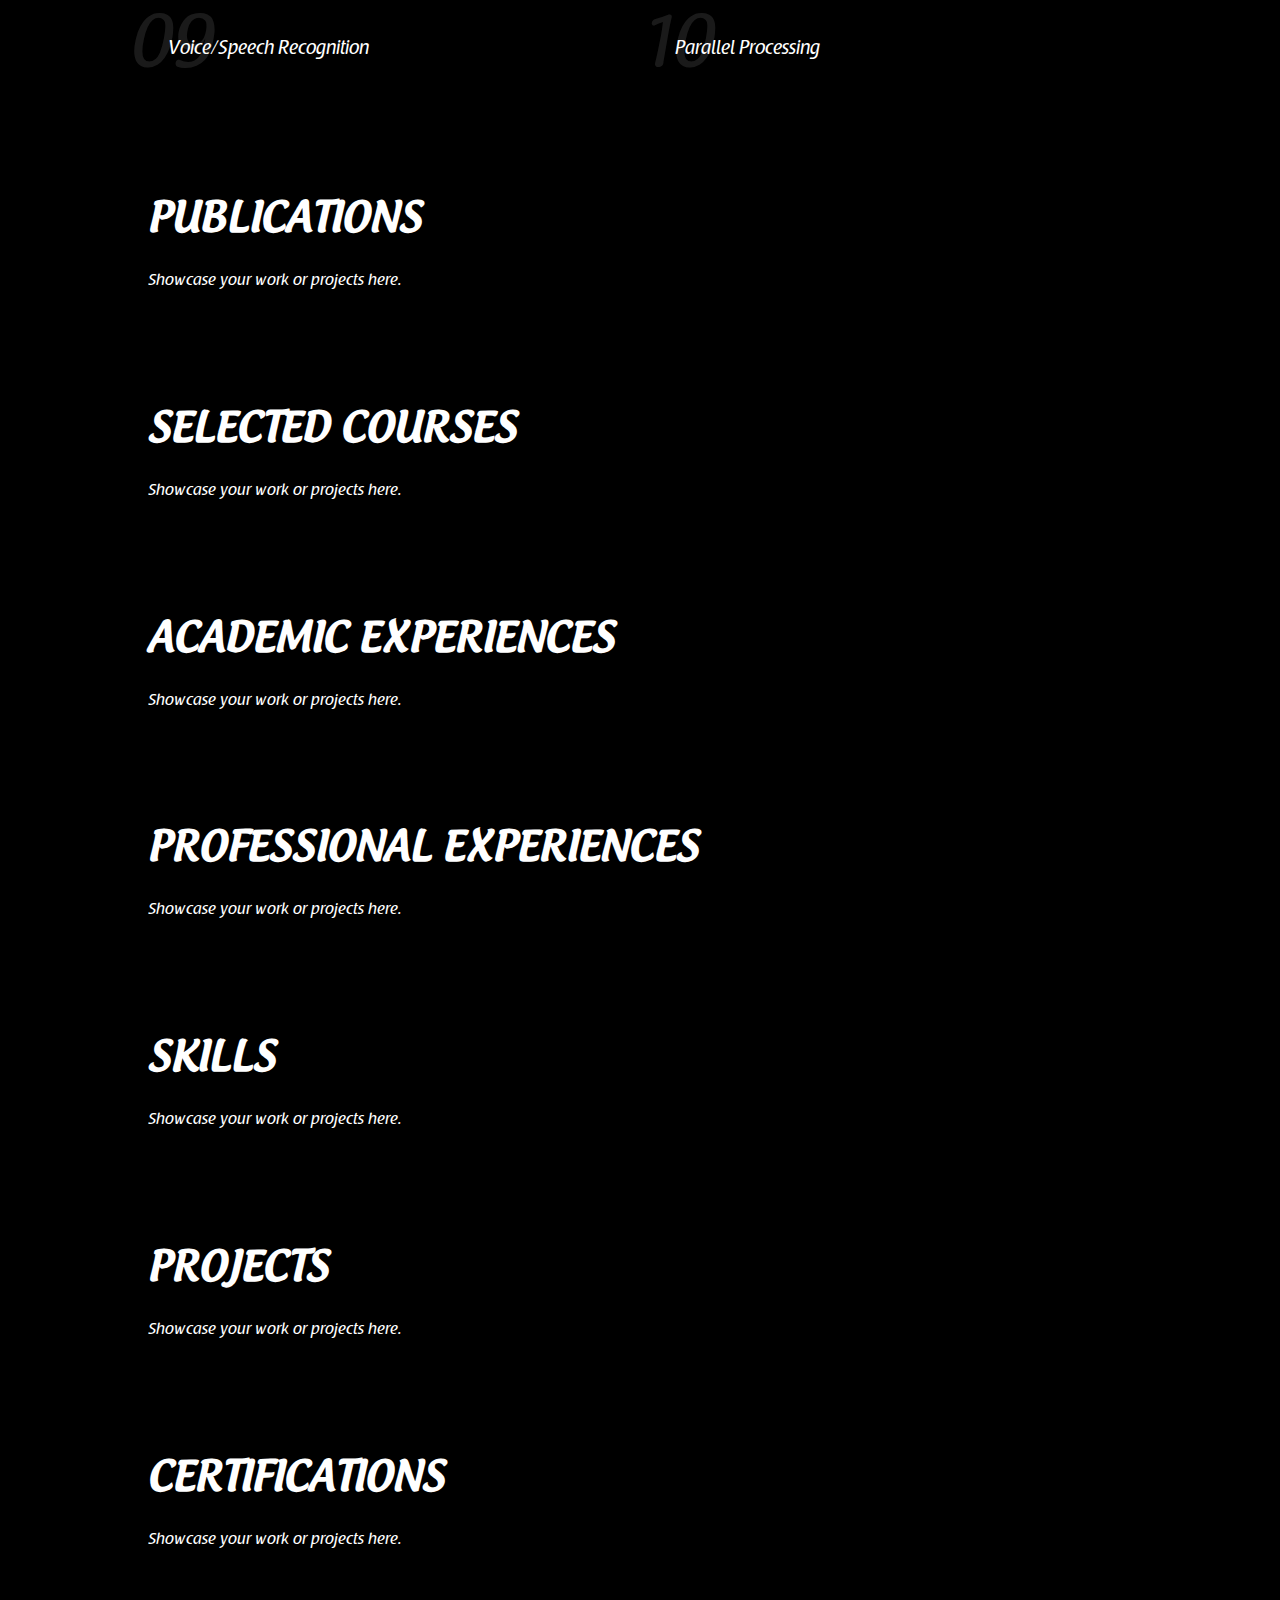
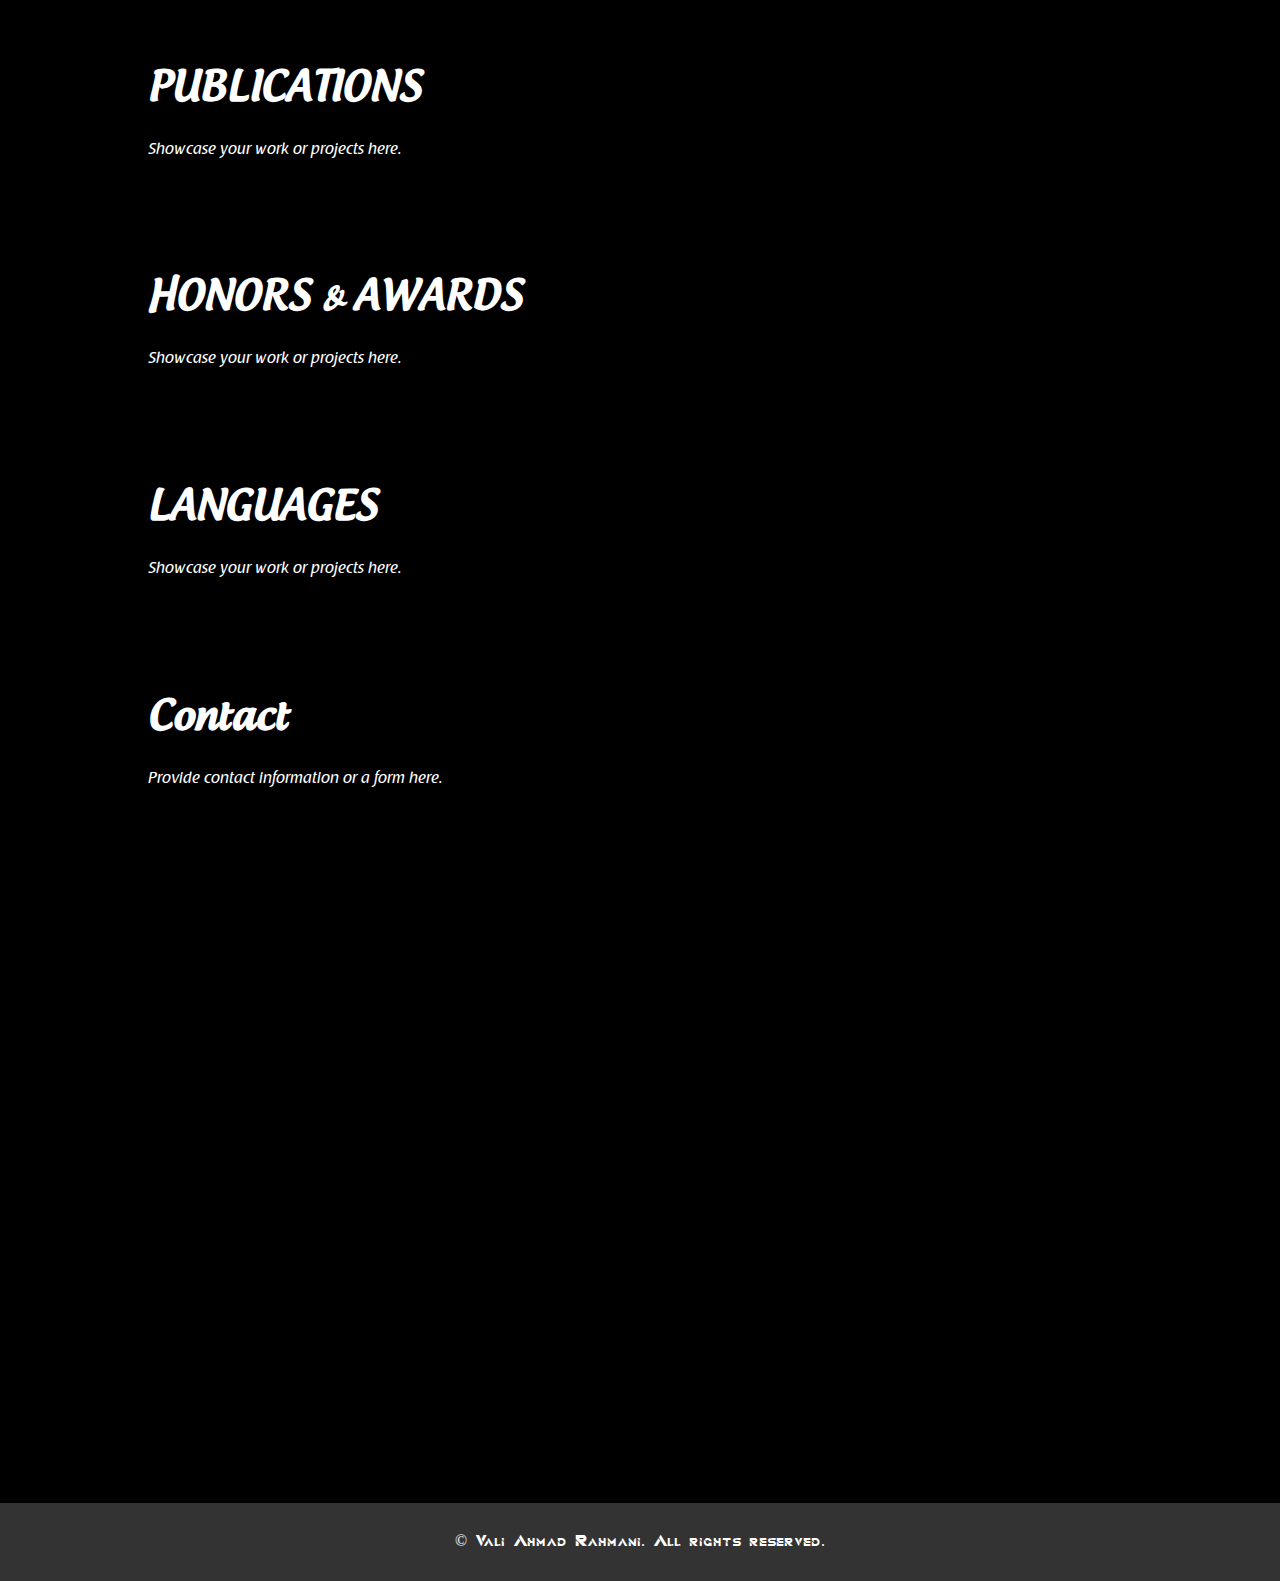
==== commit 7a41079a: "working on sections" ====
--- a/index.html
+++ b/index.html
@@ -25,12 +25,18 @@
 
 
 
-    <section id="home">
+    <section id="education">
         <h2>EDUCATION</h2>
-        <div class="content">
+        <div class="content-edu">
             <div class="text">
                 <p>
-                    This is some introductory content that goes below your name. It can span multiple lines and will be styled to end in the middle of the screen vertically. More text can be added here to demonstrate the layout, and you can adjust the content as needed to fit your design and message.
+                    <span class="degree-subject-c">B.Sc. in Computer Engineering | </span><span class="degree-subject">Feb 2019 – Jun 2023</span>
+                </p>
+                <p>
+                    <span class="university-name">Islamic Azad University (IAU), Tehran, Iran</span>
+                </p>
+                <p>
+                    <span class="degree-detail">Total GPA: 3.84 out of 4<br>Last Two Years GPA: 3.94<br>Final Project: Product Feature Extraction and Sentiment Analysis <br></span>
                 </p>
             </div>
             <div class="image">
@@ -38,31 +44,126 @@
                 <img src="files/scroll-image.jpg" alt="Descriptive text for the image" class="scroll-image">
             </div>
         </div>
-        <p>More content that follows the image, encouraging users to scroll.</p>
     </section>
 
 
 
 
-    <!-- About Section -->
-    <section id="about">
-        <h2>About Me</h2>
-        <p>This section contains information about you or your business.</p>
+    
+    <section id="research-interests">
+        <h2>RESEARCH INTERESTS</h2>
+        <div class="research-interests-list">
+            <ul>
+                <li>Natural Language Processing</li>
+                <li>Artificial Neural Network</li>
+                <li>Machine Learning</li>
+                <li>Image Processing</li>
+                <li>Deep Learning</li>
+                <li>Computer Vision</li>
+                <li>Data Mining</li>
+                <li>Robotics</li>
+                <li>Voice/Speech Recognition</li>
+                <li>Parallel Processing</li>
+            </ul>
+        </div>
     </section>
 
 
 
 
-    <!-- Projects Section -->
-    <section id="projects">
-        <h2>Projects</h2>
+    
+    <section id="publications">
+        <h2>PUBLICATIONS</h2>
         <p>Showcase your work or projects here.</p>
     </section>
 
 
 
 
-    <!-- Contact Section -->
+
+
+    <section id="selected-courses">
+        <h2>SELECTED COURSES</h2>
+        <p>Showcase your work or projects here.</p>
+    </section>
+
+
+
+
+    
+    <section id="academic-experiences">
+        <h2>ACADEMIC EXPERIENCES</h2>
+        <p>Showcase your work or projects here.</p>
+    </section>
+
+
+
+
+    
+    <section id="professional-experiences">
+        <h2>PROFESSIONAL EXPERIENCES</h2>
+        <p>Showcase your work or projects here.</p>
+    </section>
+
+
+
+
+    
+    <section id="skills">
+        <h2>SKILLS</h2>
+        <p>Showcase your work or projects here.</p>
+    </section>
+
+
+
+
+    
+    <section id="projects">
+        <h2>PROJECTS</h2>
+        <p>Showcase your work or projects here.</p>
+    </section>
+
+
+
+
+    
+    <section id="certifications">
+        <h2>CERTIFICATIONS</h2>
+        <p>Showcase your work or projects here.</p>
+    </section>
+
+
+
+
+    
+    <section id="publications">
+        <h2>PUBLICATIONS</h2>
+        <p>Showcase your work or projects here.</p>
+    </section>
+
+
+
+
+    
+    <section id="honors-awards">
+        <h2>HONORS & AWARDS</h2>
+        <p>Showcase your work or projects here.</p>
+    </section>
+
+
+
+
+    
+    <section id="languages">
+        <h2>LANGUAGES</h2>
+        <p>Showcase your work or projects here.</p>
+    </section>
+
+
+
+
+    
+
     <section id="contact">
         <h2>Contact</h2>
         <p>Provide contact information or a form here.</p>
@@ -83,7 +184,7 @@
 
 
     <footer>
-        <p>© Your Name. All rights reserved.</p>
+        <p>© Vali Ahmad Rahmani. All rights reserved.</p>
     </footer>
 
 
--- a/styles.css
+++ b/styles.css
@@ -82,6 +82,7 @@
 }
 
 footer {
+    font-family: Quantum;
     text-align: center;
     padding: 10px;
     background-color: #333;
@@ -89,10 +90,28 @@
 }
 
 
-.content {
-    display: flex; /* This enables flexbox layout */
-    align-items: center; /* This vertically centers the items if they have different heights */
-    justify-content: space-around; /* This adds space around the items. Use 'space-between' for no outer margin */
+.degree-subject-c {
+    font-family: Sheiron Rodina;
+    color: #00ff80; 
+    font-weight: bold;
+}
+
+.degree-subject {
+    font-family: Sheiron Rodina;
+    color: #fff;
+    font-weight: bold;
+}
+
+.university-name {
+    font-family: Raspoutine;
+    color: #fff;
+    font-weight: bold;
+}
+
+.content-edu {
+    display: flex; 
+    align-items: center; 
+    justify-content: space-around; 
 }
 
 .text, .image {
@@ -122,10 +141,44 @@
     opacity: 1;
 }
 
+.research-interests-list ul {
+    font-family: Raspoutine;
+    counter-reset: item; /* Initialize the counter */
+    display: grid;
+    grid-template-columns: repeat(2, 1fr);
+    grid-gap: 30px;  
+    list-style: none;
+    position: relative; 
+    padding-left: 0;
+}
+
+.research-interests-list li {
+    font-size: 14pt;
+    position: relative;
+    background-color: #000; /* Or the color matching your design */
+    padding: 20px; /* Added padding for visibility of numbers behind text */
+}
+
+.research-interests-list li::before {
+    content: counter(item) " ";
+    counter-increment: item; /* Increments the counter for each list item */
+    position: absolute;
+    font-size: 4em; /* Large size for the numbers */
+    color: #ffffff; /* Color of the numbers */
+    opacity: 0.1; /* Decreases visibility to create a watermark effect */
+    z-index: 0; /* Ensures the number is behind the text */
+    top: 50%; /* Adjust vertical position */
+    left: 5%; /* Adjust horizontal position */
+    transform: translate(-50%, -50%); /* Center numbers behind text */
+    line-height: 1;
+    content: attr(data-number);
+}
+
+
 .video-container {
     position: relative;
-    width: 100%; /* Adjust based on your layout needs */
-    height: 75vh; /* Or any other height you prefer */
+    width: 100%; 
+    height: 75vh; 
     overflow: hidden;
 }
 
@@ -230,4 +283,20 @@
          url('fonts/Blanka.woff') format('woff');
     font-weight: 400;
     font-style: normal;
+}
+
+@font-face {
+    font-family: 'Sheiron Rodina';
+    src: url('fonts/Sheiron Rodina.woff2') format('woff2'),
+         url('fonts/Sheiron Rodina.woff') format('woff');
+    font-weight: 400;
+    font-style: normal;
+}
+
+@font-face {
+    font-family: 'Shintia Script';
+    src: url('fonts/Shintia Script.woff2') format('woff2'),
+         url('fonts/Shintia Script.woff') format('woff');
+    font-weight: 400;
+    font-style: normal;
 }